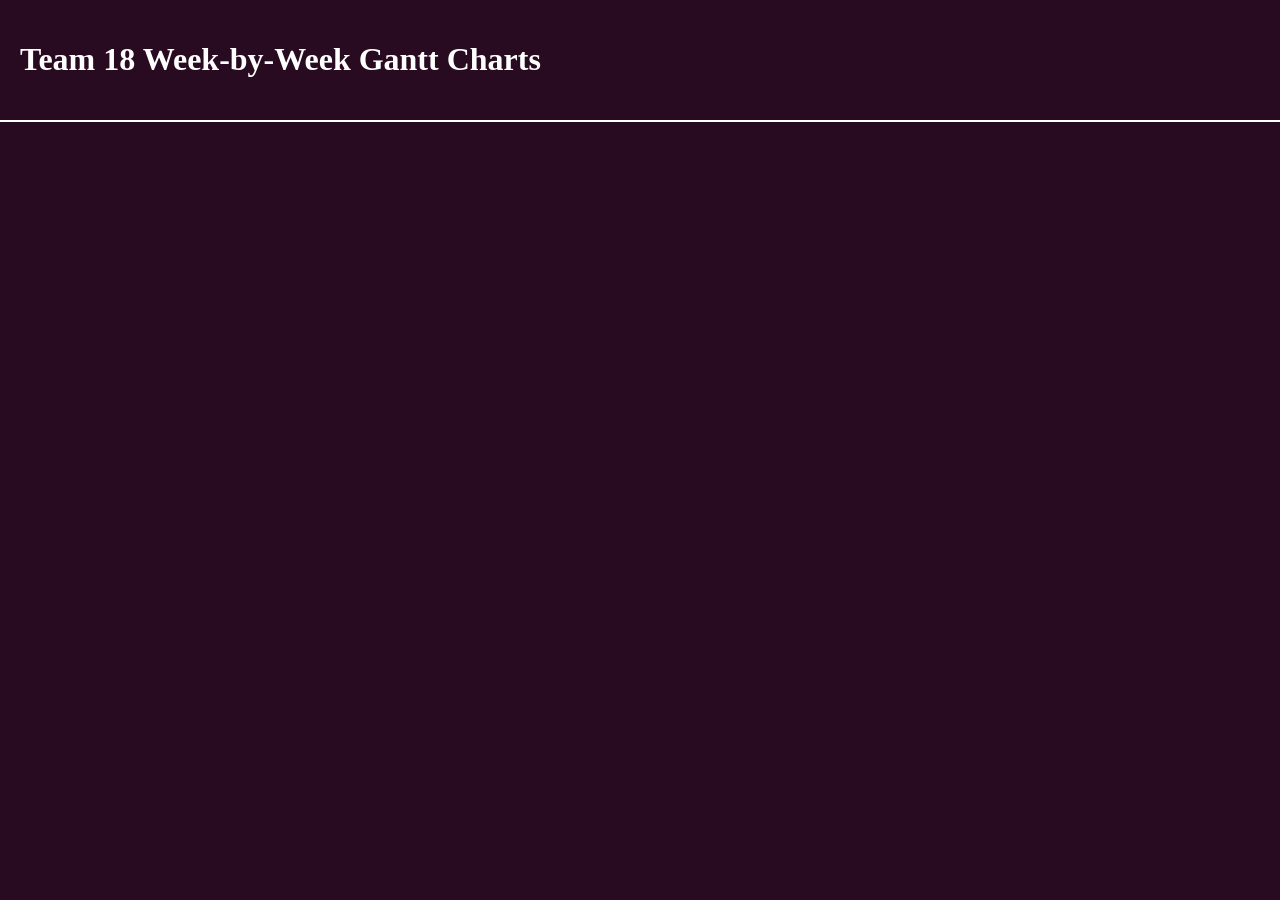
==== gantt-charts.html @ 15d3c538 "Added inital CSS styling, also added a pages for weekly planning and UML development." ====
<!DOCTYPE html>
<head>
    <meta charset="UTF-8">
    <meta name="viewport" content="width=device-width, initial-scale=1.0">
    <title>Team 18 Gantt Charts</title>
    <link rel="stylesheet" type="text/css" href="style.css">
</head>
<body> 
    <header>
        <h1>Team 18 Week-by-Week Gantt Charts</h1>
    </header>

</body>
---- style.css ----
body {
    margin: 0;
    padding: 0;
    background-color: #290b21;
}

header {
    background-color: #290b21;
    color: #fff;
    text-align: left;
    padding: 20px;
    border-bottom: 2px solid #fff;
}

footer {
    background-color: #290b21;
    color: #fff;
    text-align: center;
    position: absolute;
    bottom: 0;
    width: 100%;
    border-top: 2px solid #fff;
}

div {
    margin: 20px 50px 20px 50px;
    padding: 20px;
    background-color: #fcdcff;
    border-radius: 10px;
}

section {
    margin: 20px 50px 20px 50px;
    padding: 20px;
    background-color: #fcdcff;
    border-radius: 10px;
}

ul {
    list-style-type: circle;
    margin: 10px;

}
ul::marker {
    color: #290b21;
}

.button {
    background-color: #290b21;
    color: #fff;
    padding: 10px 20px;
    text-align: center;
    font-weight: bold;
    display: inline-block;
    font-size: 16px;
    margin: 4px 2px;
    cursor: pointer;
    border-radius: 5px;
}

.button:hover {
    background-color: #fcdcff;
    color: #290b21;
    border: 2px solid #290b21;
}

.box {
    background-color: #fcdcff;
    border: 2px solid #290b21;
    padding: 20px;
    margin: 20px 50px 20px 50px;
    border-radius: 10px;
}
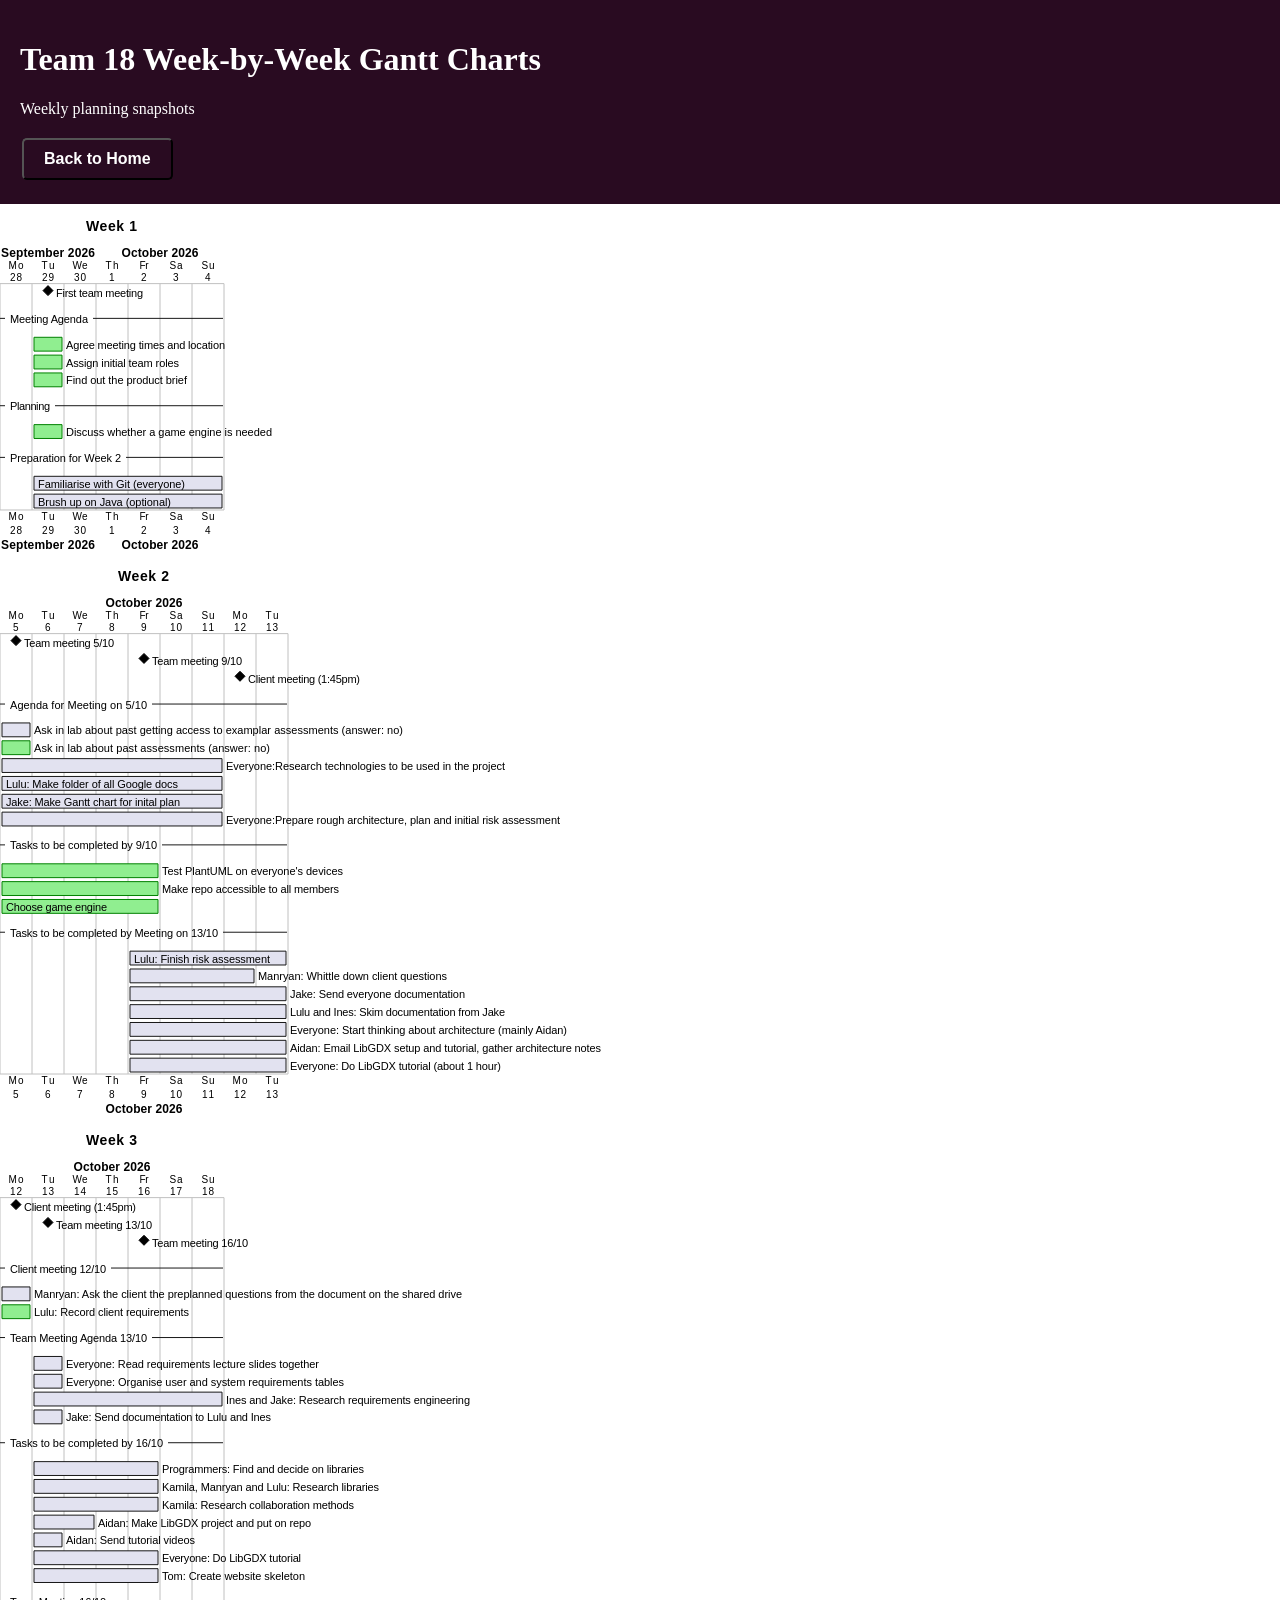
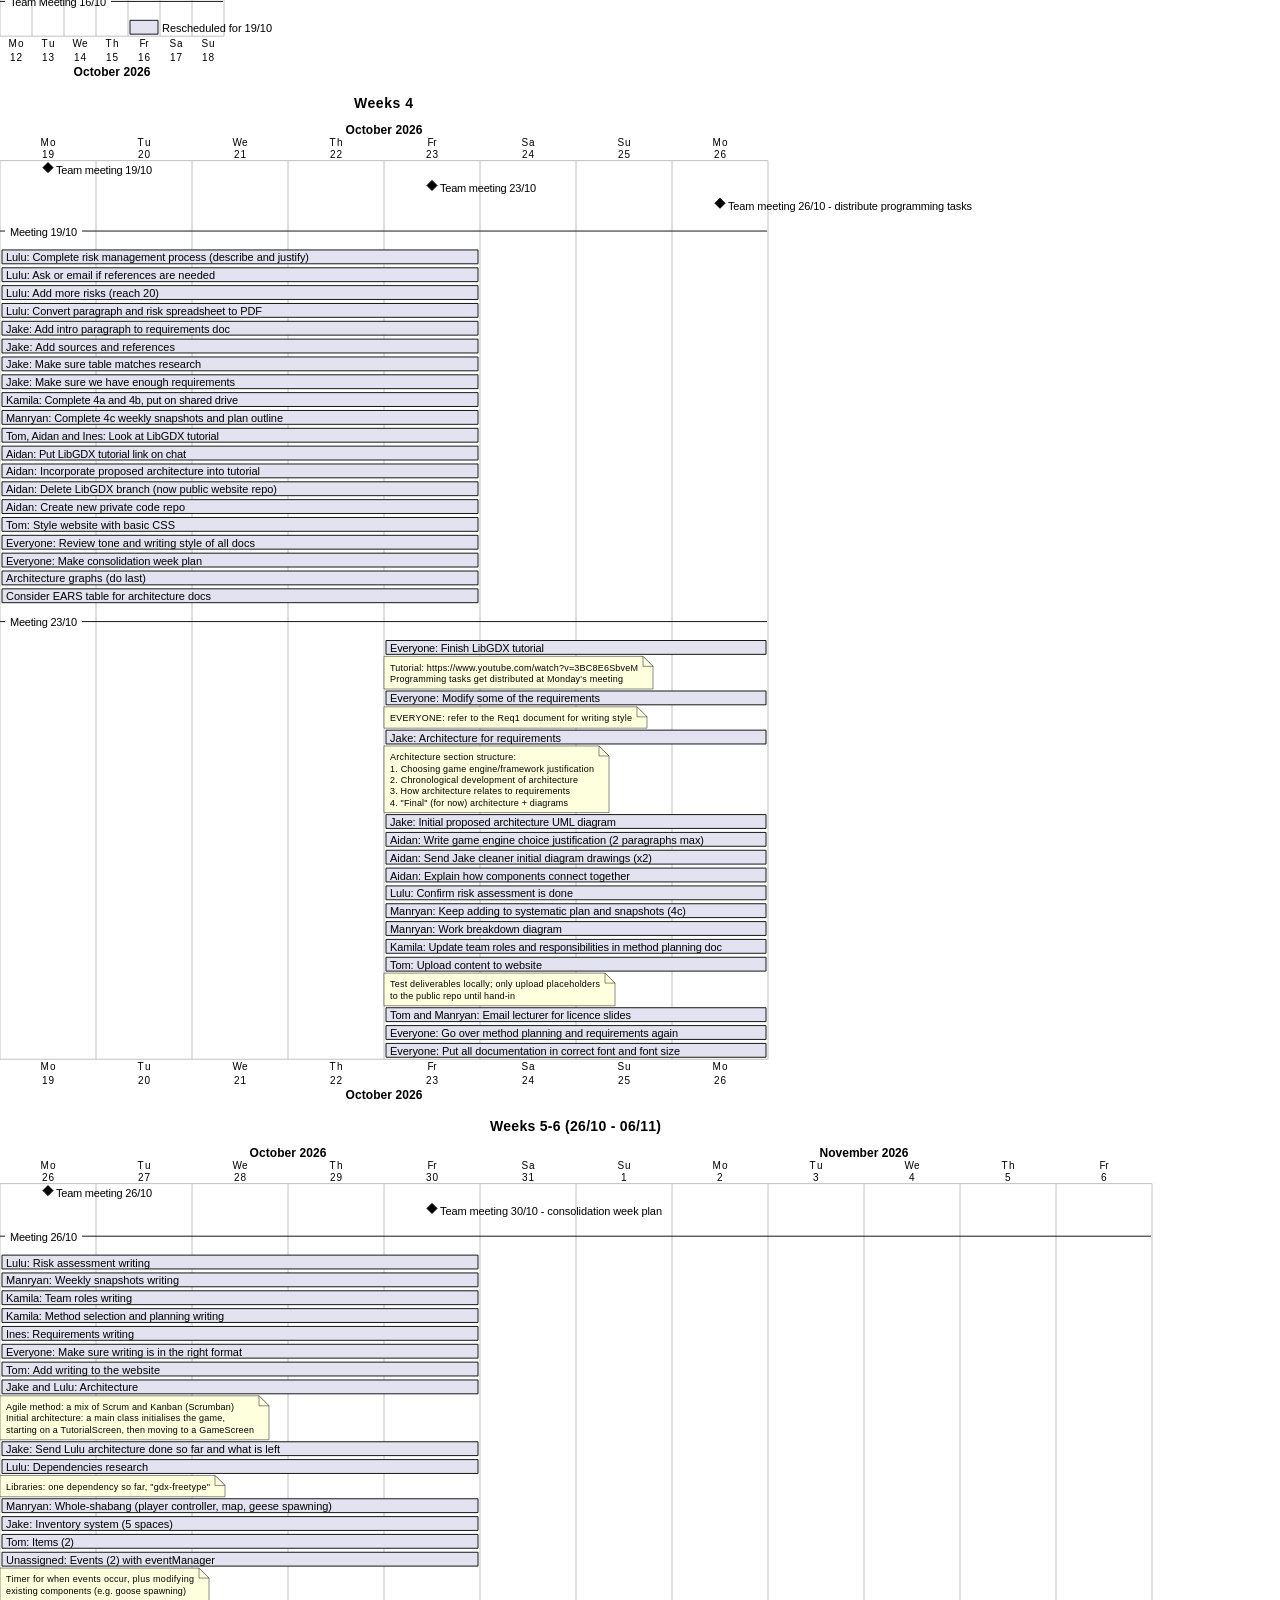
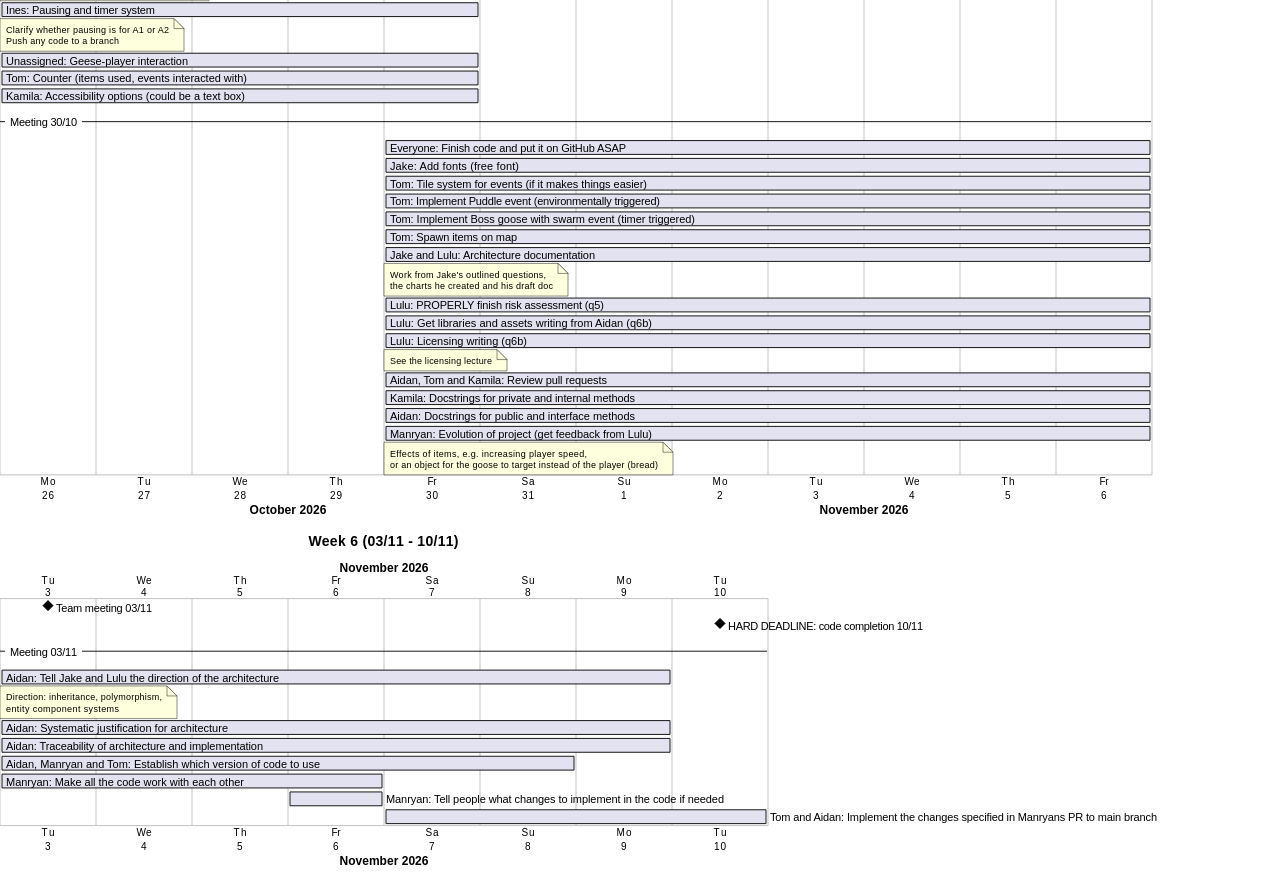
==== commit c3964eec: "added weekly snapshots" ====
--- a/gantt-charts.html
+++ b/gantt-charts.html
@@ -1,13 +1,23 @@
 <!DOCTYPE html>
+<html lang="en">
 <head>
     <meta charset="UTF-8">
     <meta name="viewport" content="width=device-width, initial-scale=1.0">
     <title>Team 18 Gantt Charts</title>
     <link rel="stylesheet" type="text/css" href="style.css">
 </head>
-<body> 
+<body class="gantt-page"> 
     <header>
         <h1>Team 18 Week-by-Week Gantt Charts</h1>
+        <p>Weekly planning snapshots</p>
+        <button class="button" onclick="window.location.href='index.html'">Back to Home</button><br>
     </header>
 
-</body>+    <img src="Weekly%20Snapshots/Week%201.svg" alt="Gantt chart for week 1"><br>
+    <img src="Weekly%20Snapshots/Week%202.svg" alt="Gantt chart for week 2"><br>
+    <img src="Weekly%20Snapshots/Week%203.svg" alt="Gantt chart for week 3"><br>
+    <img src="Weekly%20Snapshots/Week%204.svg" alt="Gantt chart for week 4"><br>
+    <img src="Weekly%20Snapshots/Week%205.svg" alt="Gantt chart for weeks 5 and 6"><br>
+    <img src="Weekly%20Snapshots/Week%206.svg" alt="Gantt chart for week 6"><br>
+</body>
+</html>
--- a/style.css
+++ b/style.css
@@ -3,6 +3,13 @@
     padding: 0;
     background-color: #290b21;
 }
+
+body.gantt-page {
+    background-color: #fff;
+    text-align: left;
+}
+
+
 
 header {
     background-color: #290b21;
@@ -16,7 +23,7 @@
     background-color: #290b21;
     color: #fff;
     text-align: center;
-    position: absolute;
+    position: bottom;
     bottom: 0;
     width: 100%;
     border-top: 2px solid #fff;
@@ -70,4 +77,4 @@
     padding: 20px;
     margin: 20px 50px 20px 50px;
     border-radius: 10px;
-}+}
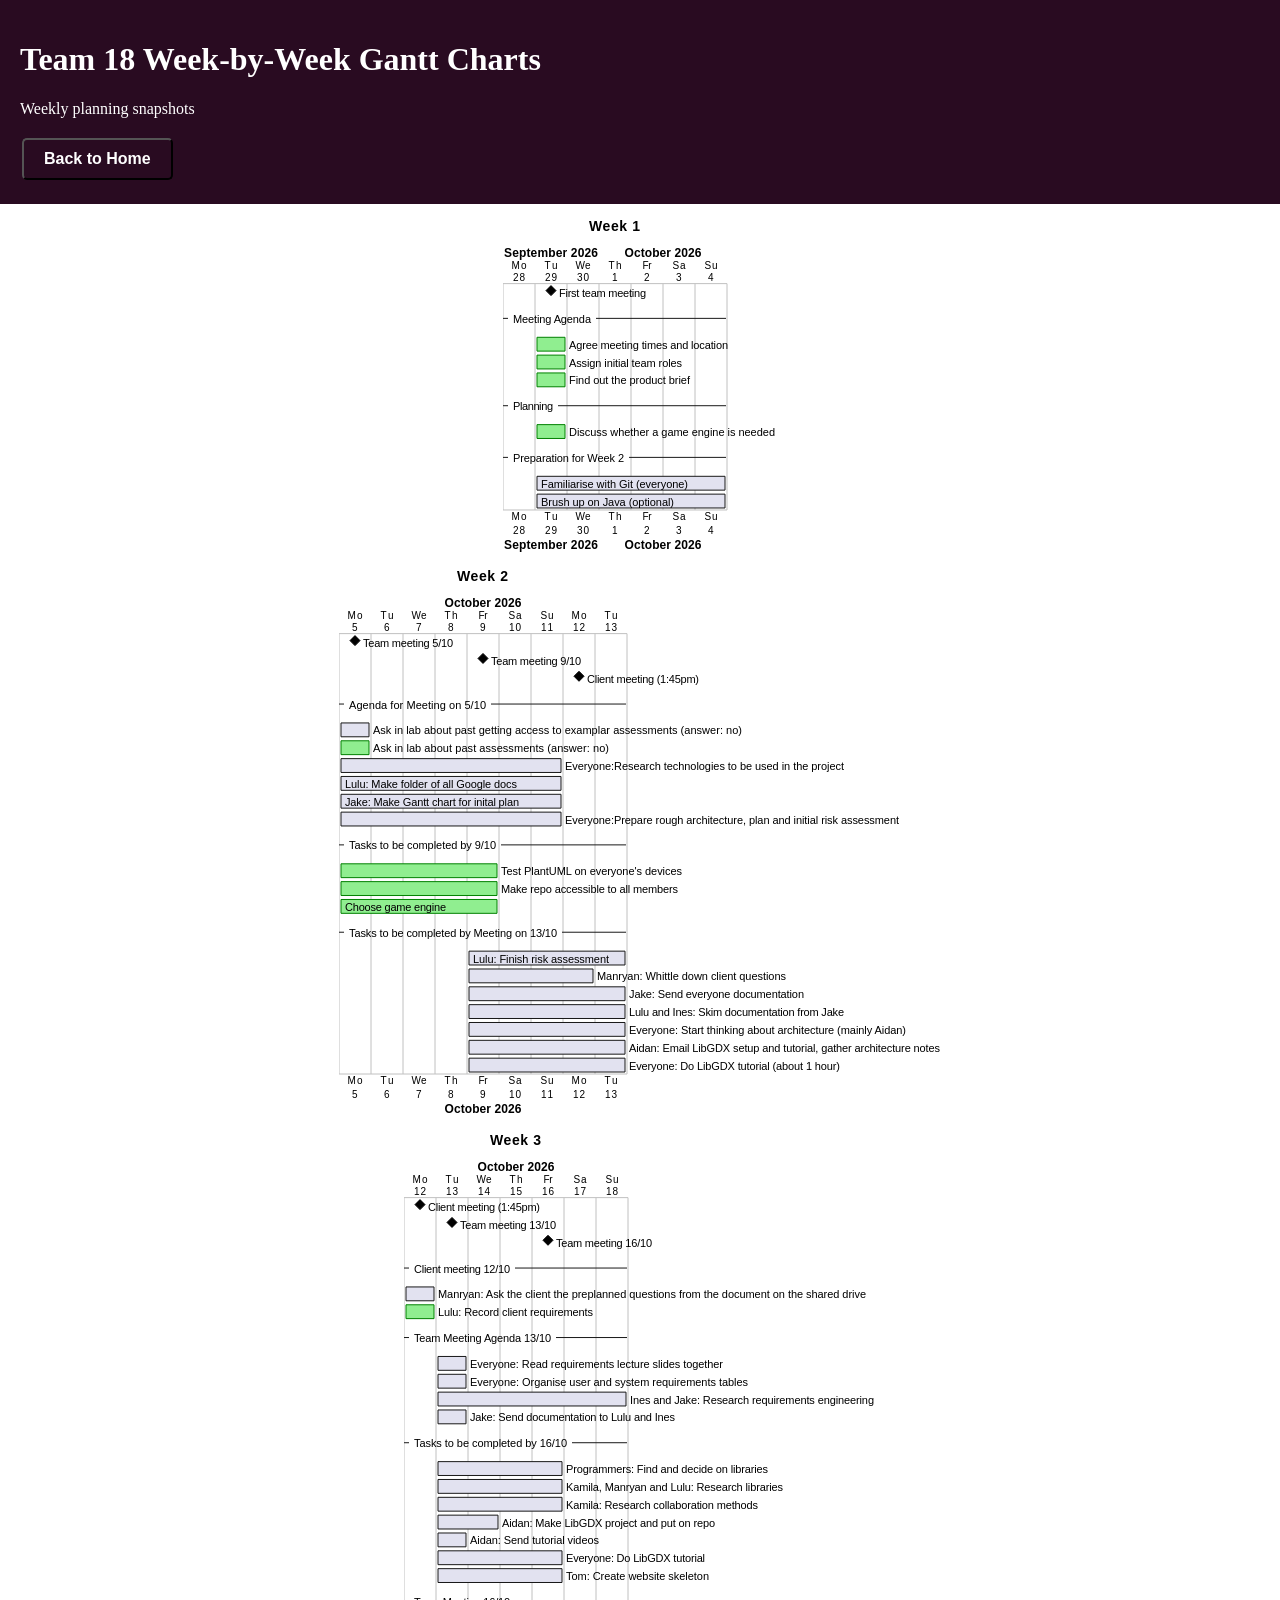
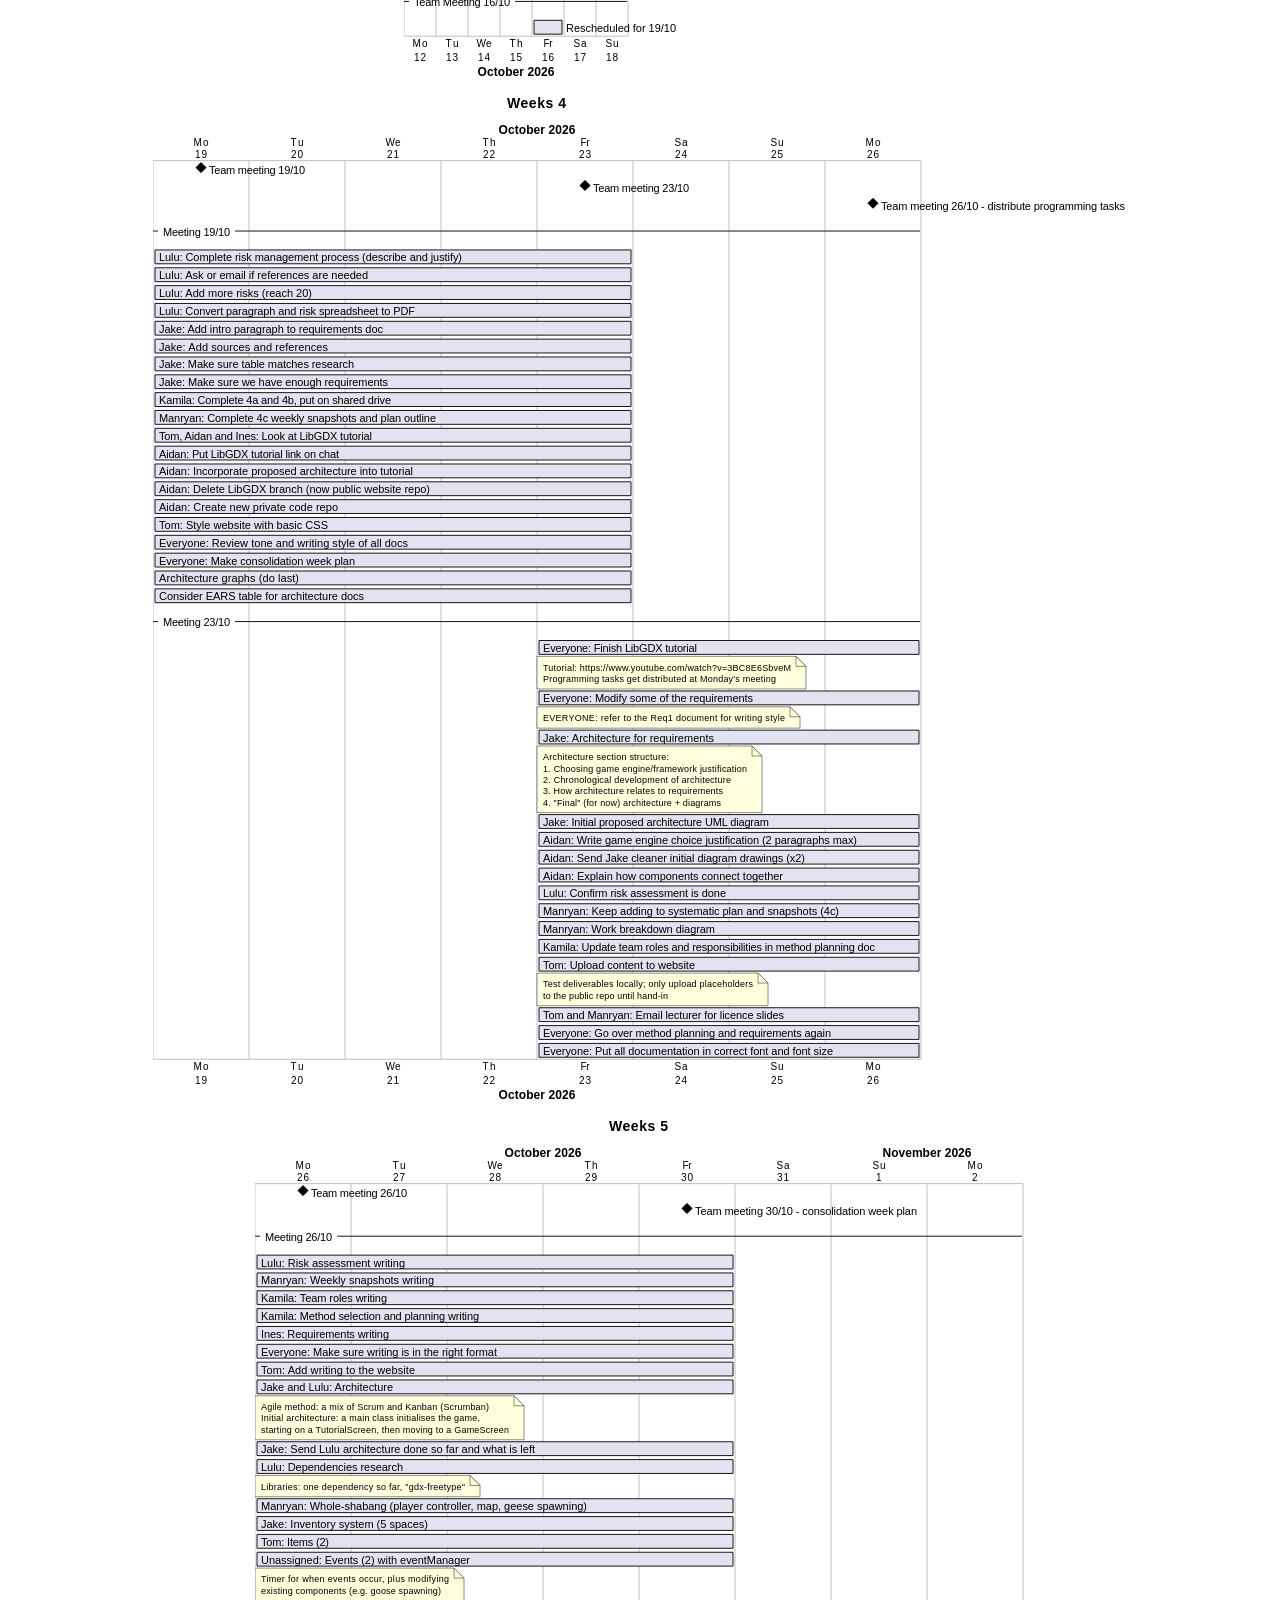
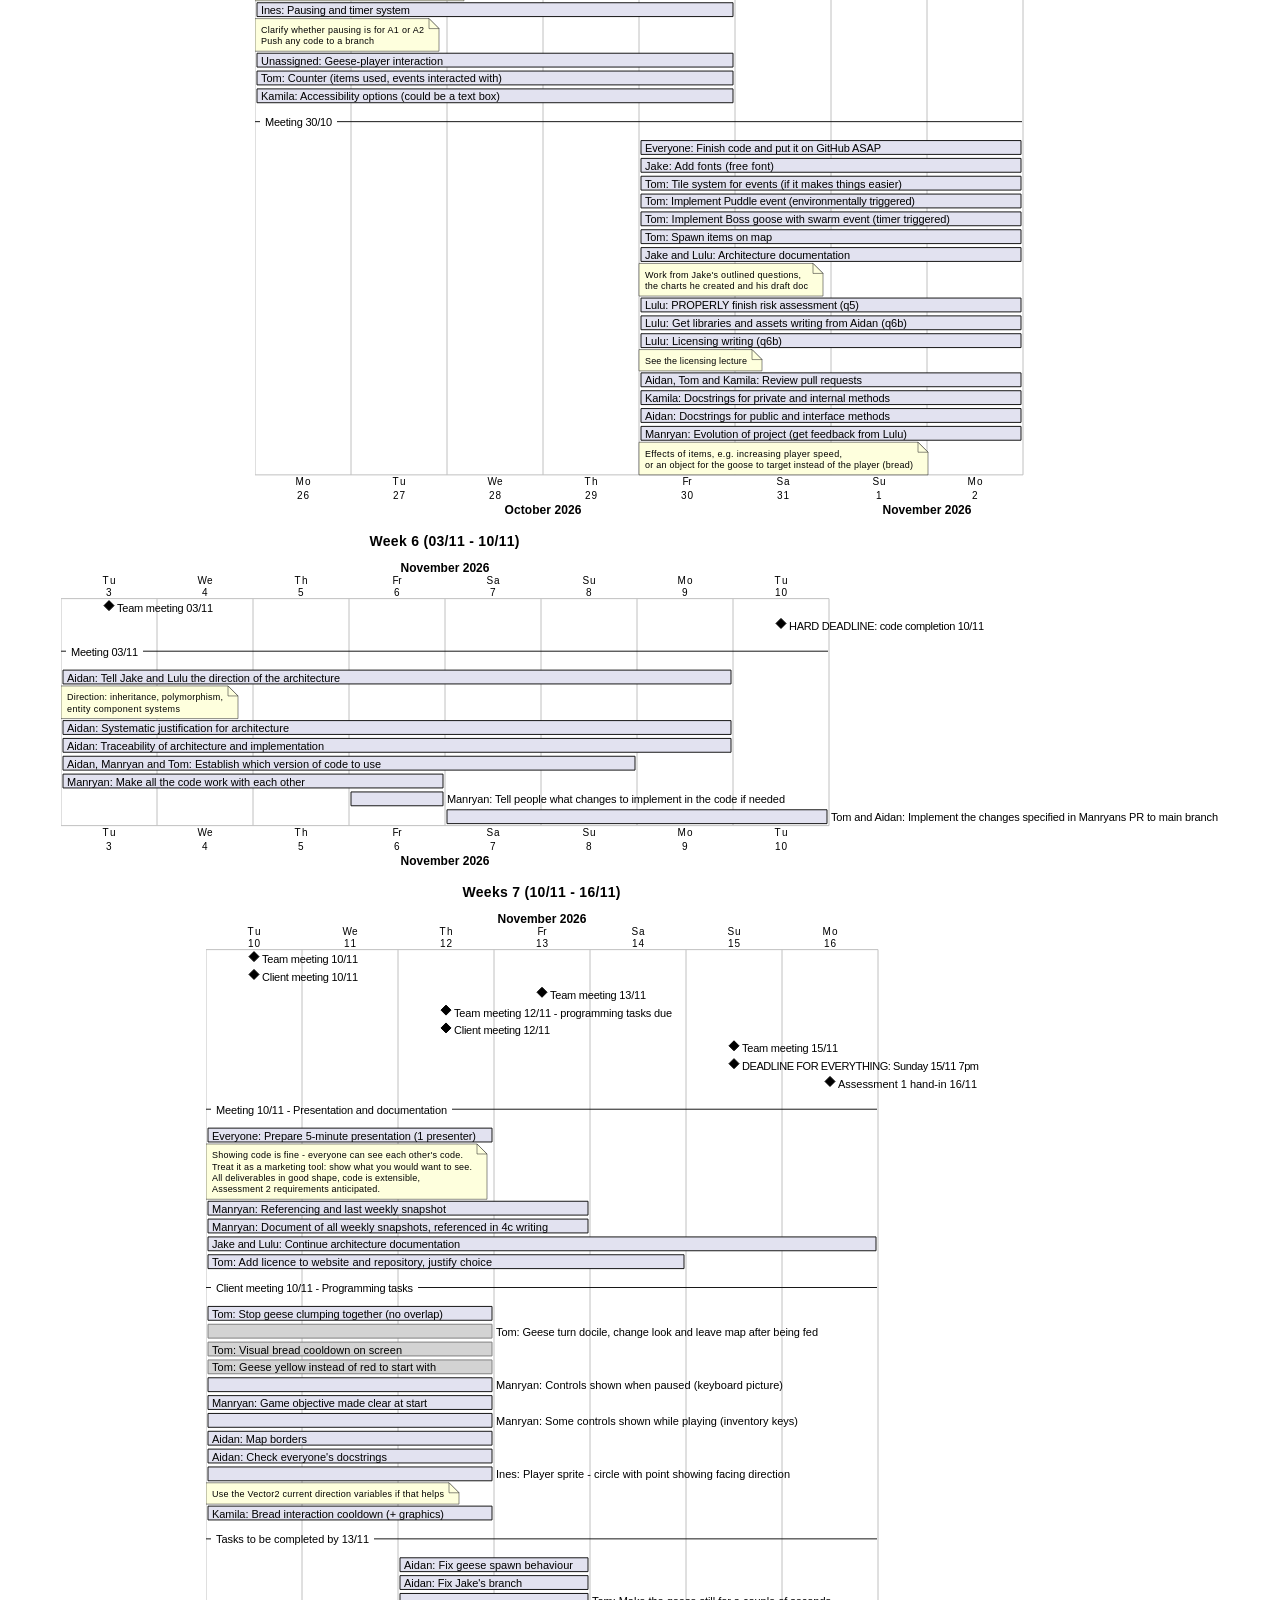
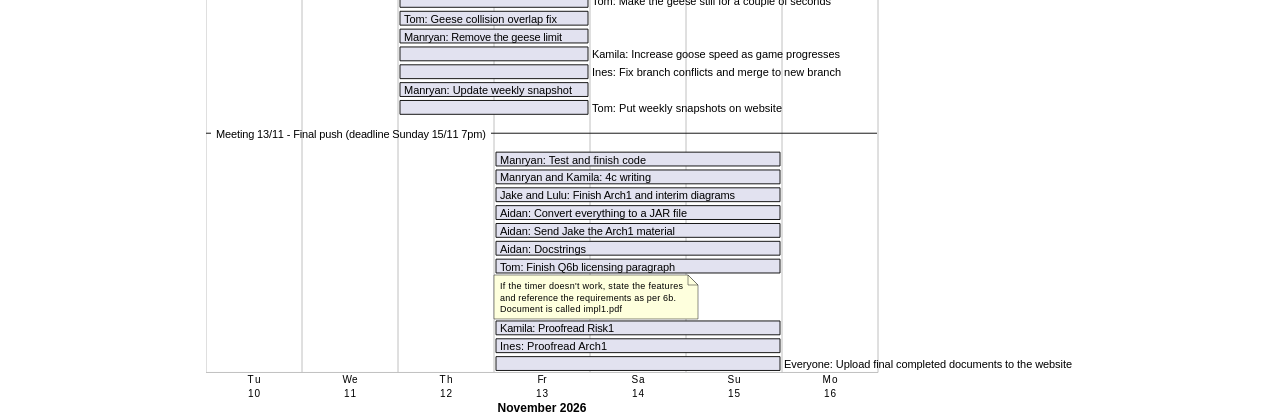
==== commit cbc1e7ec: "Uploaded final weekly snapshots" ====
--- a/gantt-charts.html
+++ b/gantt-charts.html
@@ -17,7 +17,8 @@
     <img src="Weekly%20Snapshots/Week%202.svg" alt="Gantt chart for week 2"><br>
     <img src="Weekly%20Snapshots/Week%203.svg" alt="Gantt chart for week 3"><br>
     <img src="Weekly%20Snapshots/Week%204.svg" alt="Gantt chart for week 4"><br>
-    <img src="Weekly%20Snapshots/Week%205.svg" alt="Gantt chart for weeks 5 and 6"><br>
+    <img src="Weekly%20Snapshots/Week%205.svg" alt="Gantt chart for week 5"><br>
     <img src="Weekly%20Snapshots/Week%206.svg" alt="Gantt chart for week 6"><br>
+    <img src="Weekly%20Snapshots/Week%207.svg" alt="Gantt chart for week 7"><br>
 </body>
 </html>
--- a/style.css
+++ b/style.css
@@ -6,7 +6,7 @@
 
 body.gantt-page {
     background-color: #fff;
-    text-align: left;
+    text-align: center;
 }
 
 
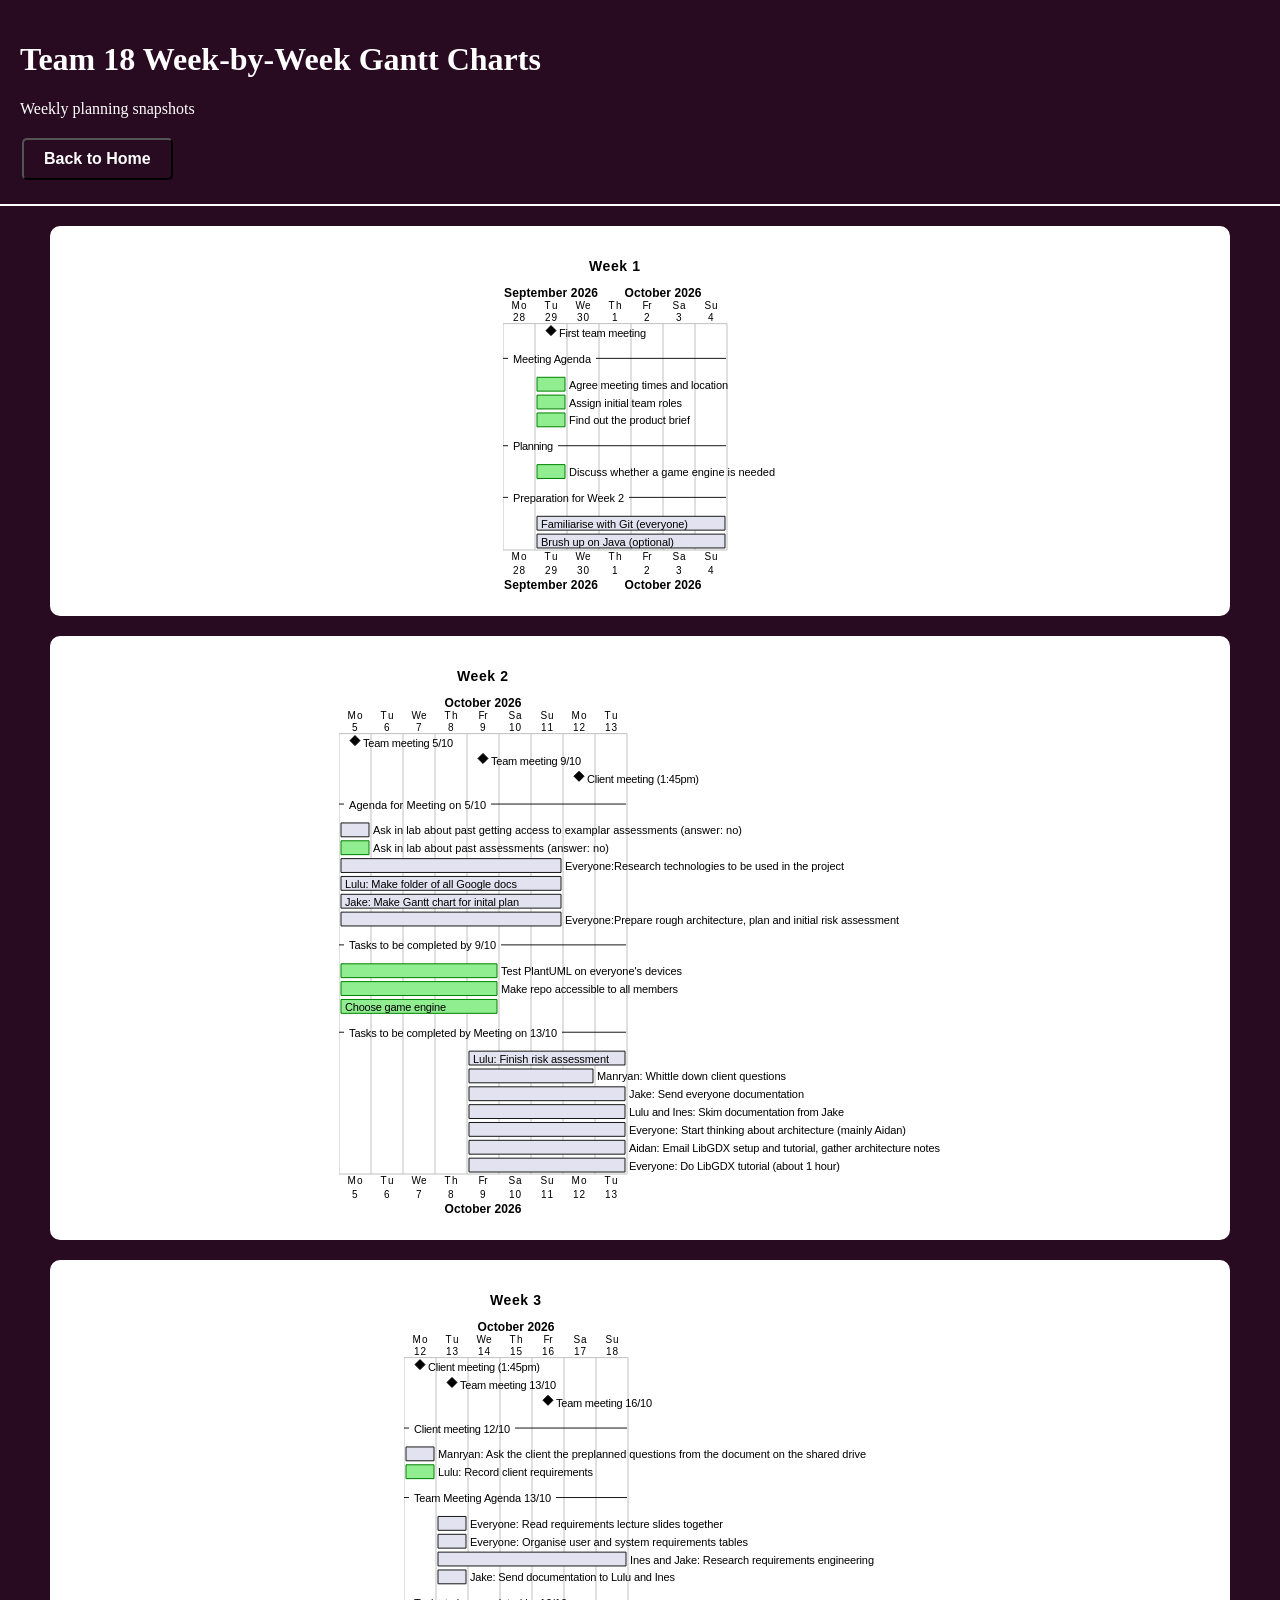
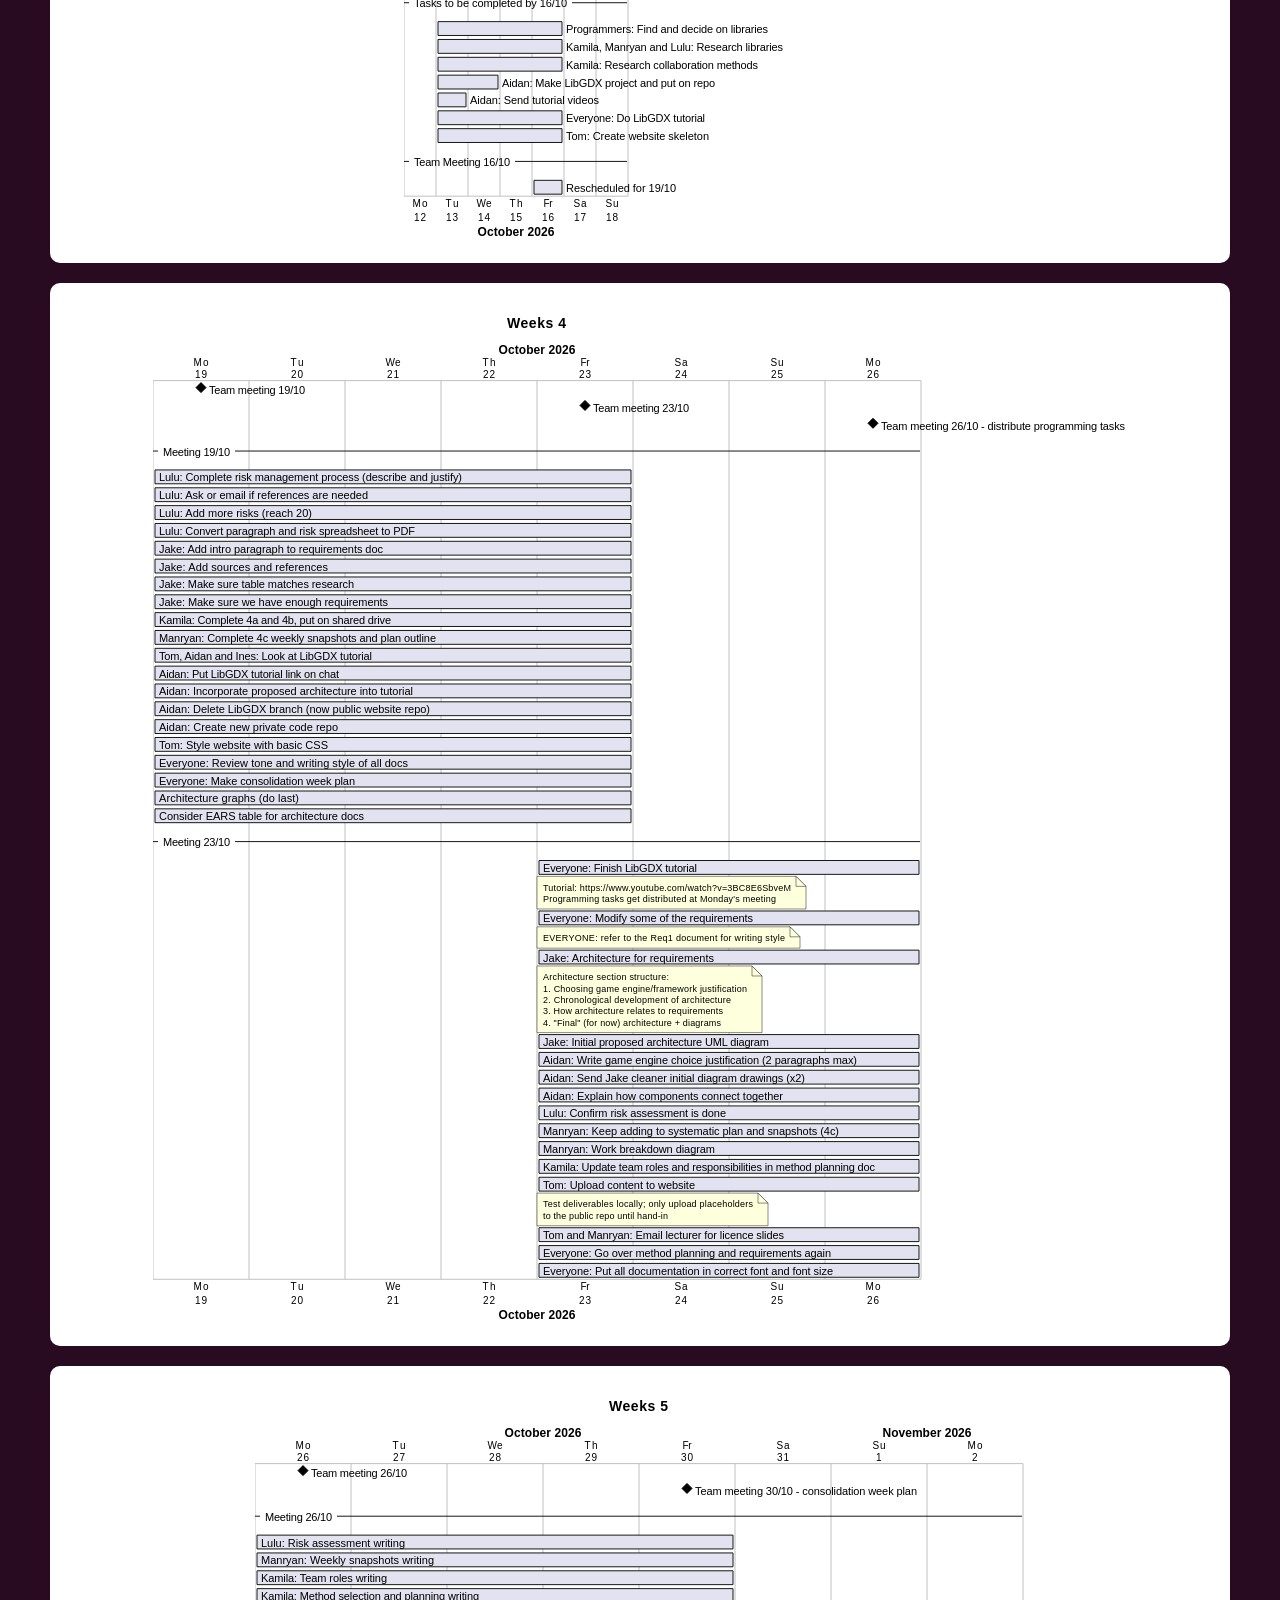
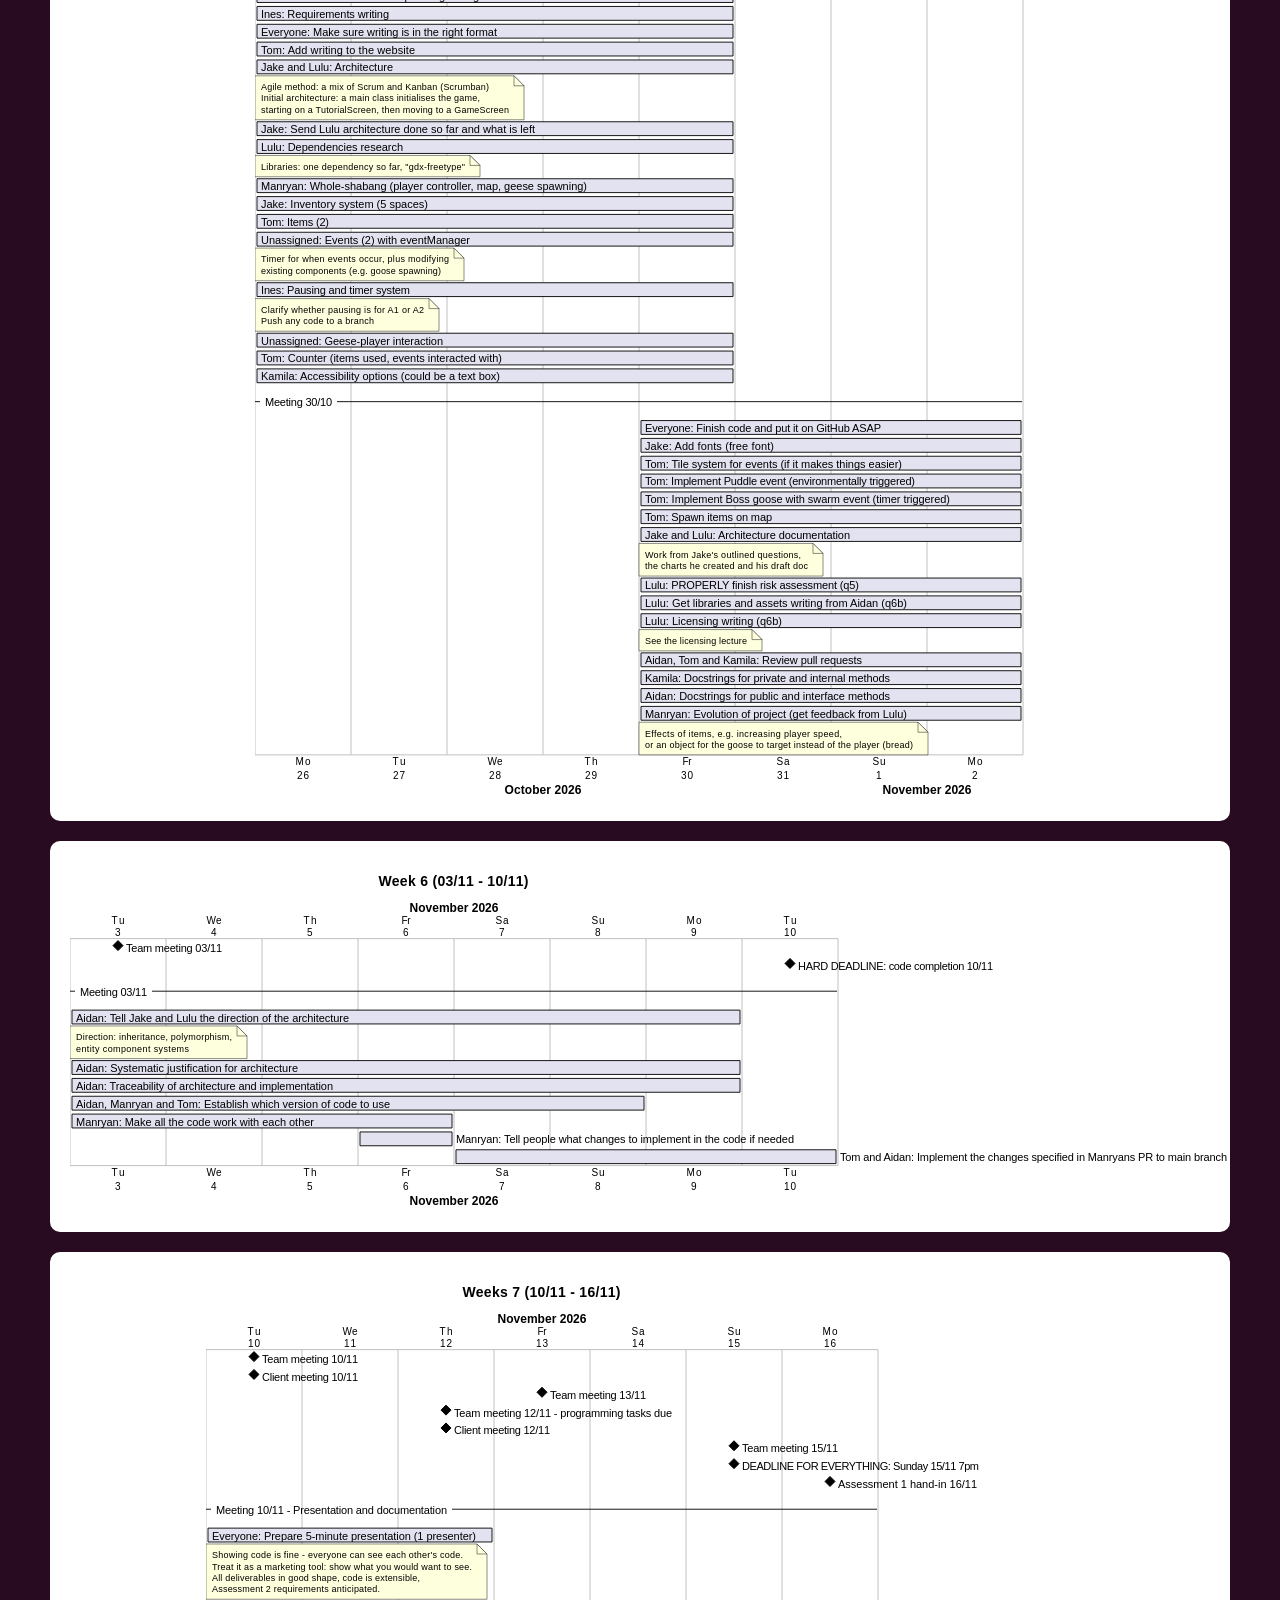
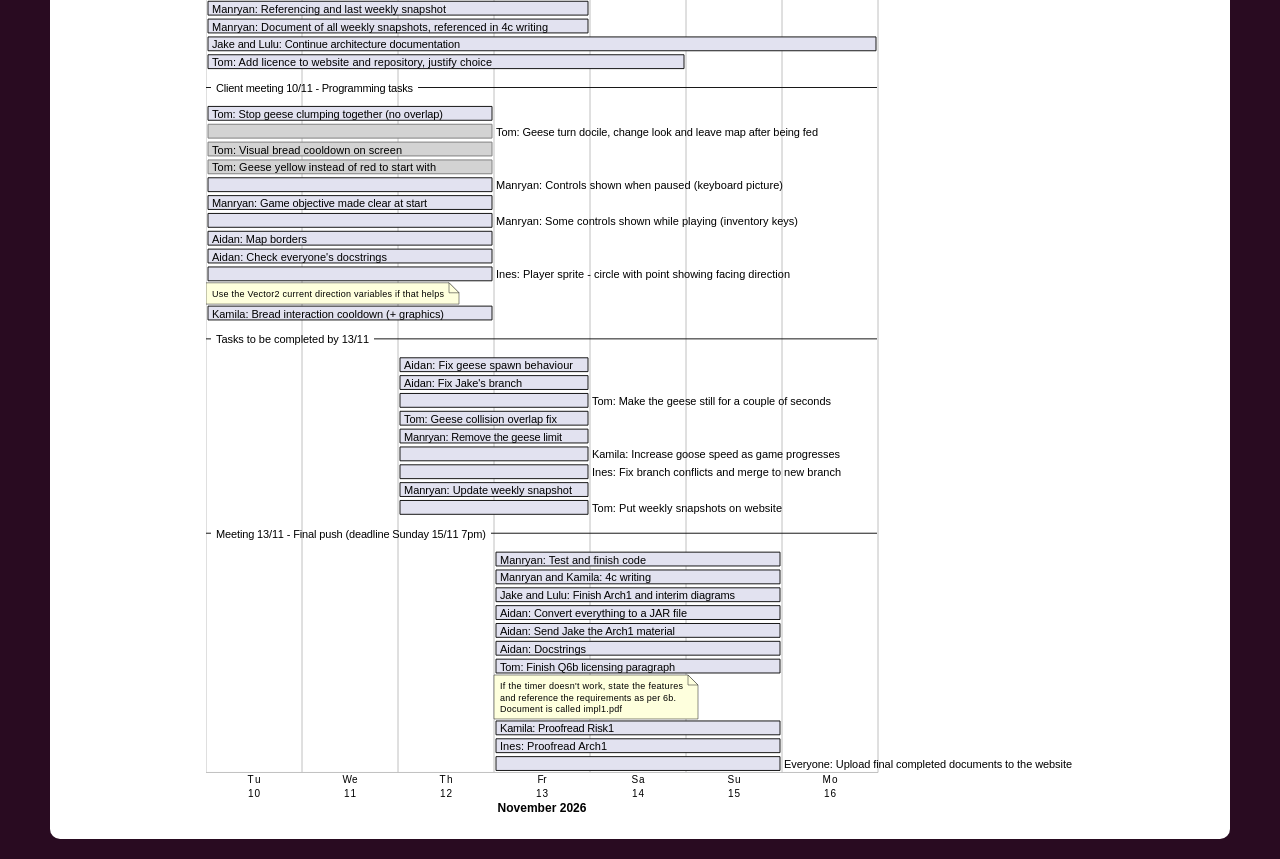
==== commit 69d654e1: "Updated gannt chart styling" ====
--- a/gantt-charts.html
+++ b/gantt-charts.html
@@ -13,12 +13,27 @@
         <button class="button" onclick="window.location.href='index.html'">Back to Home</button><br>
     </header>
 
-    <img src="Weekly%20Snapshots/Week%201.svg" alt="Gantt chart for week 1"><br>
-    <img src="Weekly%20Snapshots/Week%202.svg" alt="Gantt chart for week 2"><br>
-    <img src="Weekly%20Snapshots/Week%203.svg" alt="Gantt chart for week 3"><br>
-    <img src="Weekly%20Snapshots/Week%204.svg" alt="Gantt chart for week 4"><br>
-    <img src="Weekly%20Snapshots/Week%205.svg" alt="Gantt chart for week 5"><br>
-    <img src="Weekly%20Snapshots/Week%206.svg" alt="Gantt chart for week 6"><br>
-    <img src="Weekly%20Snapshots/Week%207.svg" alt="Gantt chart for week 7"><br>
+    <section id="gantt-charts">
+        <img src="Weekly%20Snapshots/Week%201.svg" alt="Gantt chart for week 1"><br>
+    </section>
+    <section id="gantt-charts">
+        <img src="Weekly%20Snapshots/Week%202.svg" alt="Gantt chart for week 2"><br>
+    </section>
+    <section id="gantt-charts">
+        <img src="Weekly%20Snapshots/Week%203.svg" alt="Gantt chart for week 3"><br>
+    </section>
+    <section id="gantt-charts">
+        <img src="Weekly%20Snapshots/Week%204.svg" alt="Gantt chart for week 4"><br>
+    </section>
+    <section id="gantt-charts">
+        <img src="Weekly%20Snapshots/Week%205.svg" alt="Gantt chart for week 5"><br>
+    </section>
+    <section id="gantt-charts">
+        <img src="Weekly%20Snapshots/Week%206.svg" alt="Gantt chart for week 6"><br>
+    </section>
+    <section id="gantt-charts">
+        <img src="Weekly%20Snapshots/Week%207.svg" alt="Gantt chart for week 7"><br>
+    </section>
+    
 </body>
 </html>
--- a/style.css
+++ b/style.css
@@ -5,11 +5,9 @@
 }
 
 body.gantt-page {
-    background-color: #fff;
+    background-color: #290b21;
     text-align: center;
 }
-
-
 
 header {
     background-color: #290b21;
@@ -43,6 +41,13 @@
     border-radius: 10px;
 }
 
+section#gantt-charts {
+    margin: 20px 50px 20px 50px;
+    padding: 20px;
+    background-color: #ffffff;
+    border-radius: 10px;
+}
+
 ul {
     list-style-type: circle;
     margin: 10px;
@@ -70,11 +75,3 @@
     color: #290b21;
     border: 2px solid #290b21;
 }
-
-.box {
-    background-color: #fcdcff;
-    border: 2px solid #290b21;
-    padding: 20px;
-    margin: 20px 50px 20px 50px;
-    border-radius: 10px;
-}
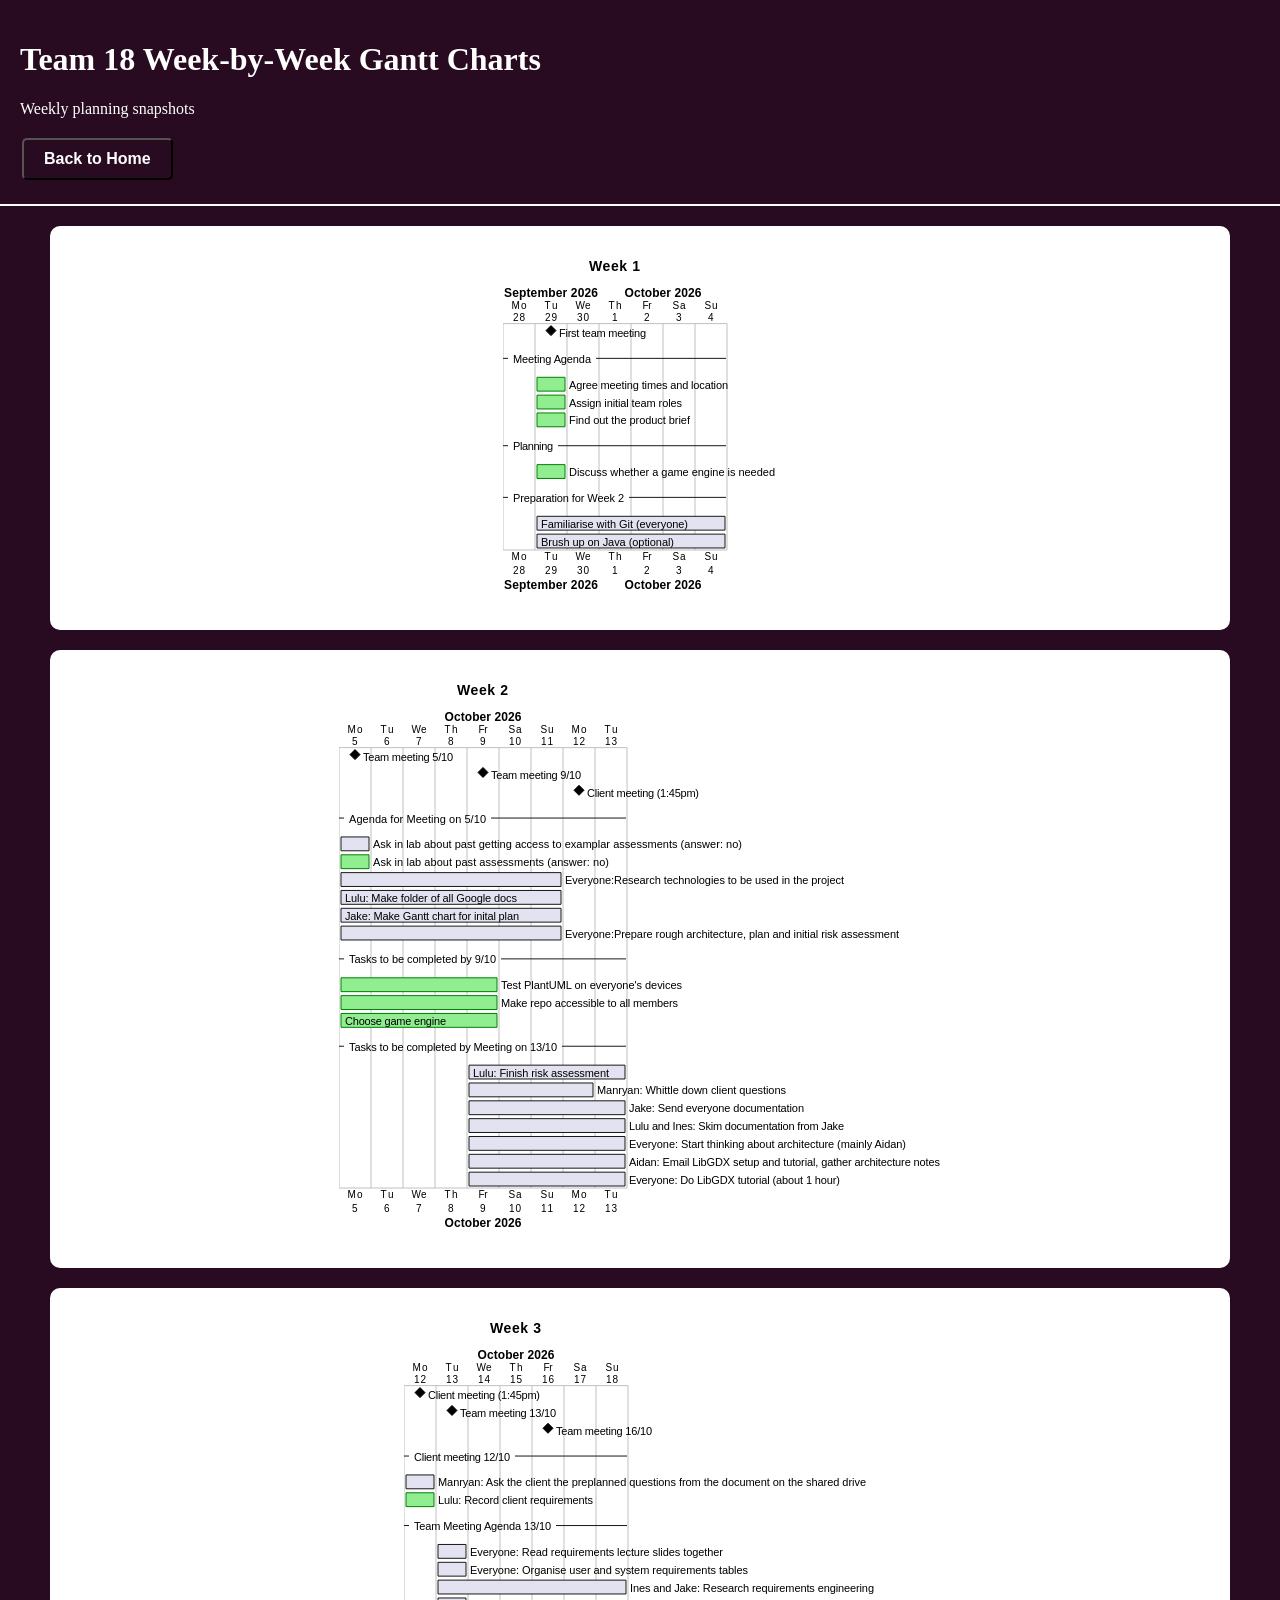
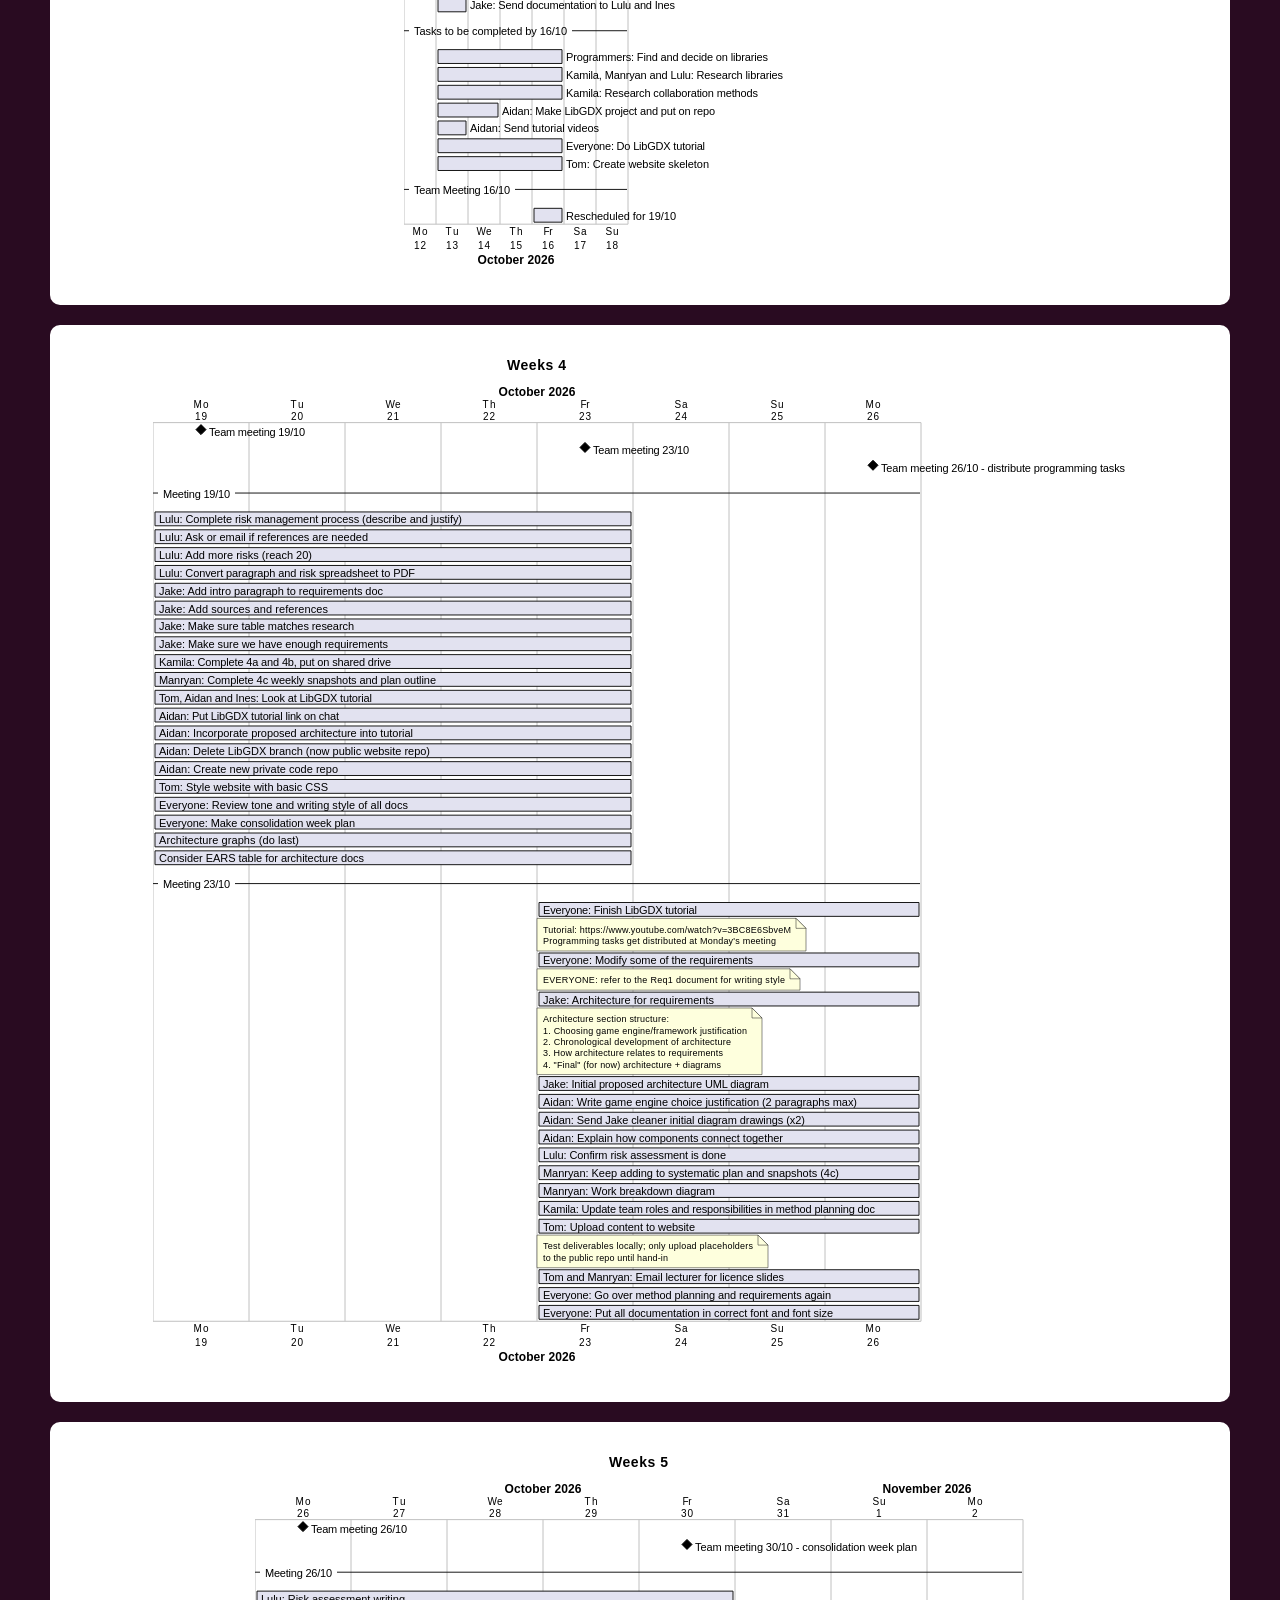
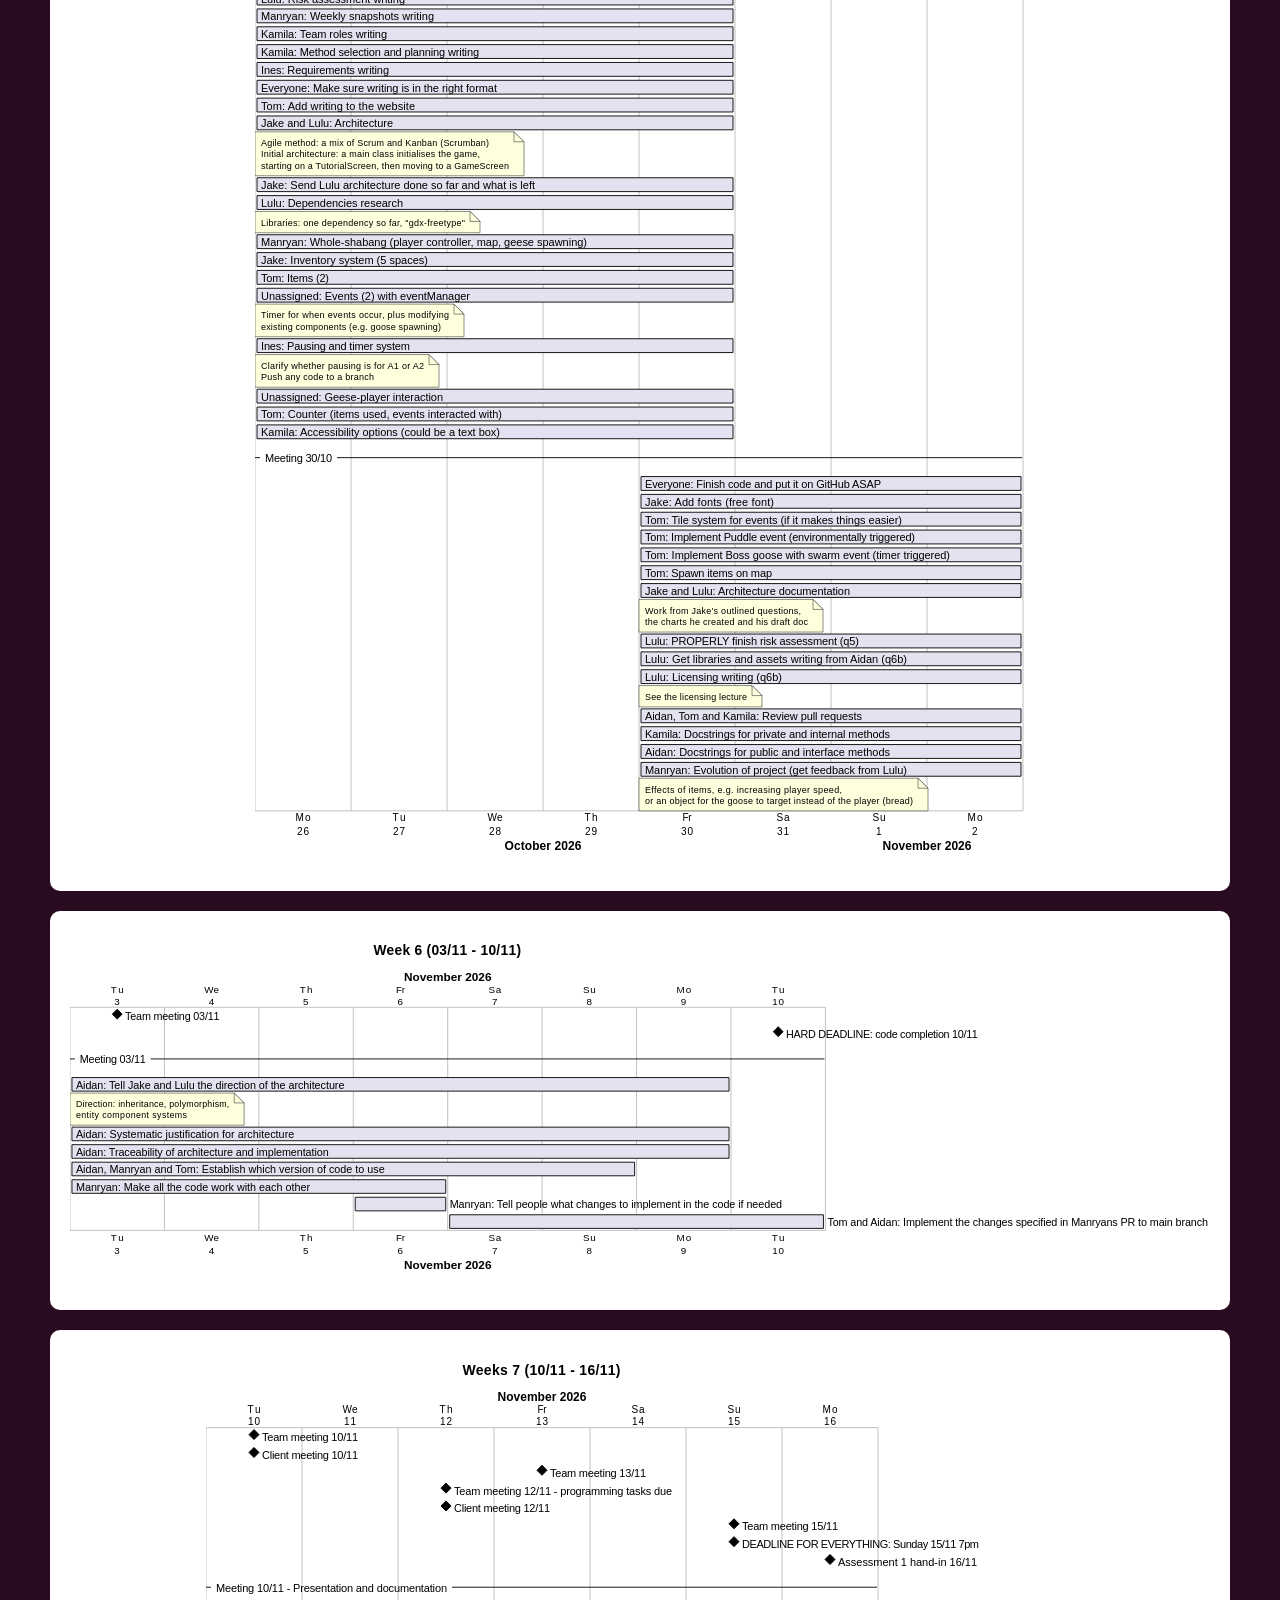
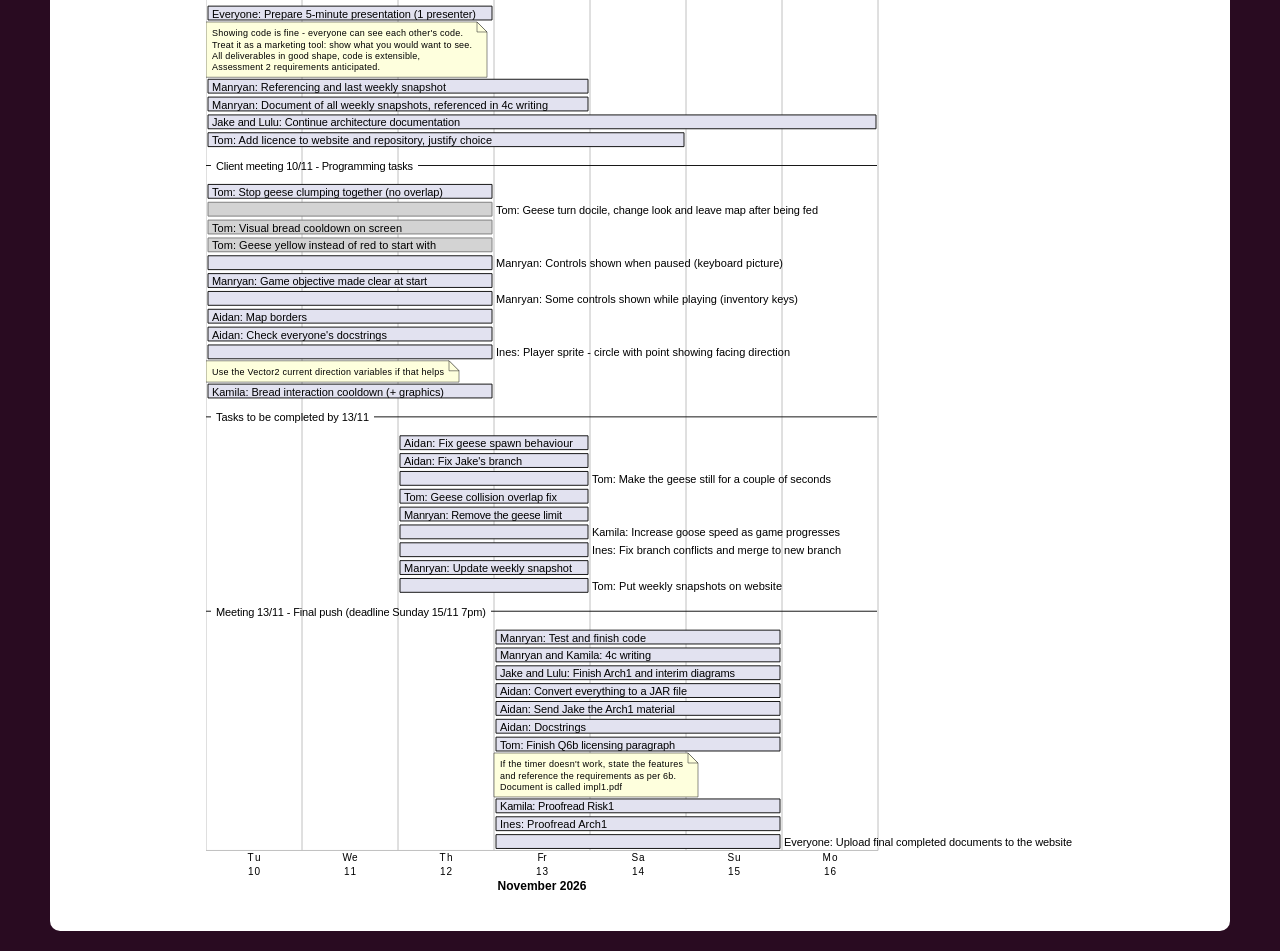
==== commit 9caf9baf: "Refactored code for clarity and added UML Diagrams" ====
--- a/gantt-charts.html
+++ b/gantt-charts.html
@@ -4,7 +4,7 @@
     <meta charset="UTF-8">
     <meta name="viewport" content="width=device-width, initial-scale=1.0">
     <title>Team 18 Gantt Charts</title>
-    <link rel="stylesheet" type="text/css" href="style.css">
+    <link rel="stylesheet" href="style.css">
 </head>
 <body class="gantt-page"> 
     <header>
@@ -13,25 +13,25 @@
         <button class="button" onclick="window.location.href='index.html'">Back to Home</button><br>
     </header>
 
-    <section id="gantt-charts">
+    <section id="images">
         <img src="Weekly%20Snapshots/Week%201.svg" alt="Gantt chart for week 1"><br>
     </section>
-    <section id="gantt-charts">
+    <section id="images">
         <img src="Weekly%20Snapshots/Week%202.svg" alt="Gantt chart for week 2"><br>
     </section>
-    <section id="gantt-charts">
+    <section id="images">
         <img src="Weekly%20Snapshots/Week%203.svg" alt="Gantt chart for week 3"><br>
     </section>
-    <section id="gantt-charts">
+    <section id="images">
         <img src="Weekly%20Snapshots/Week%204.svg" alt="Gantt chart for week 4"><br>
     </section>
-    <section id="gantt-charts">
+    <section id="images">
         <img src="Weekly%20Snapshots/Week%205.svg" alt="Gantt chart for week 5"><br>
     </section>
-    <section id="gantt-charts">
+    <section id="images">
         <img src="Weekly%20Snapshots/Week%206.svg" alt="Gantt chart for week 6"><br>
     </section>
-    <section id="gantt-charts">
+    <section id="images">
         <img src="Weekly%20Snapshots/Week%207.svg" alt="Gantt chart for week 7"><br>
     </section>
     
--- a/style.css
+++ b/style.css
@@ -5,6 +5,11 @@
 }
 
 body.gantt-page {
+    background-color: #290b21;
+    text-align: center;
+}
+
+body.uml-page {
     background-color: #290b21;
     text-align: center;
 }
@@ -41,12 +46,23 @@
     border-radius: 10px;
 }
 
-section#gantt-charts {
+section#images {
     margin: 20px 50px 20px 50px;
     padding: 20px;
     background-color: #ffffff;
     border-radius: 10px;
+    box-sizing: border-box;
+    max-width: calc(100% - 100px);
 }
+
+section#images img {
+    display: block;
+    height: auto;
+    max-width: 100%;
+    margin: 0 auto;
+}
+
+
 
 ul {
     list-style-type: circle;
